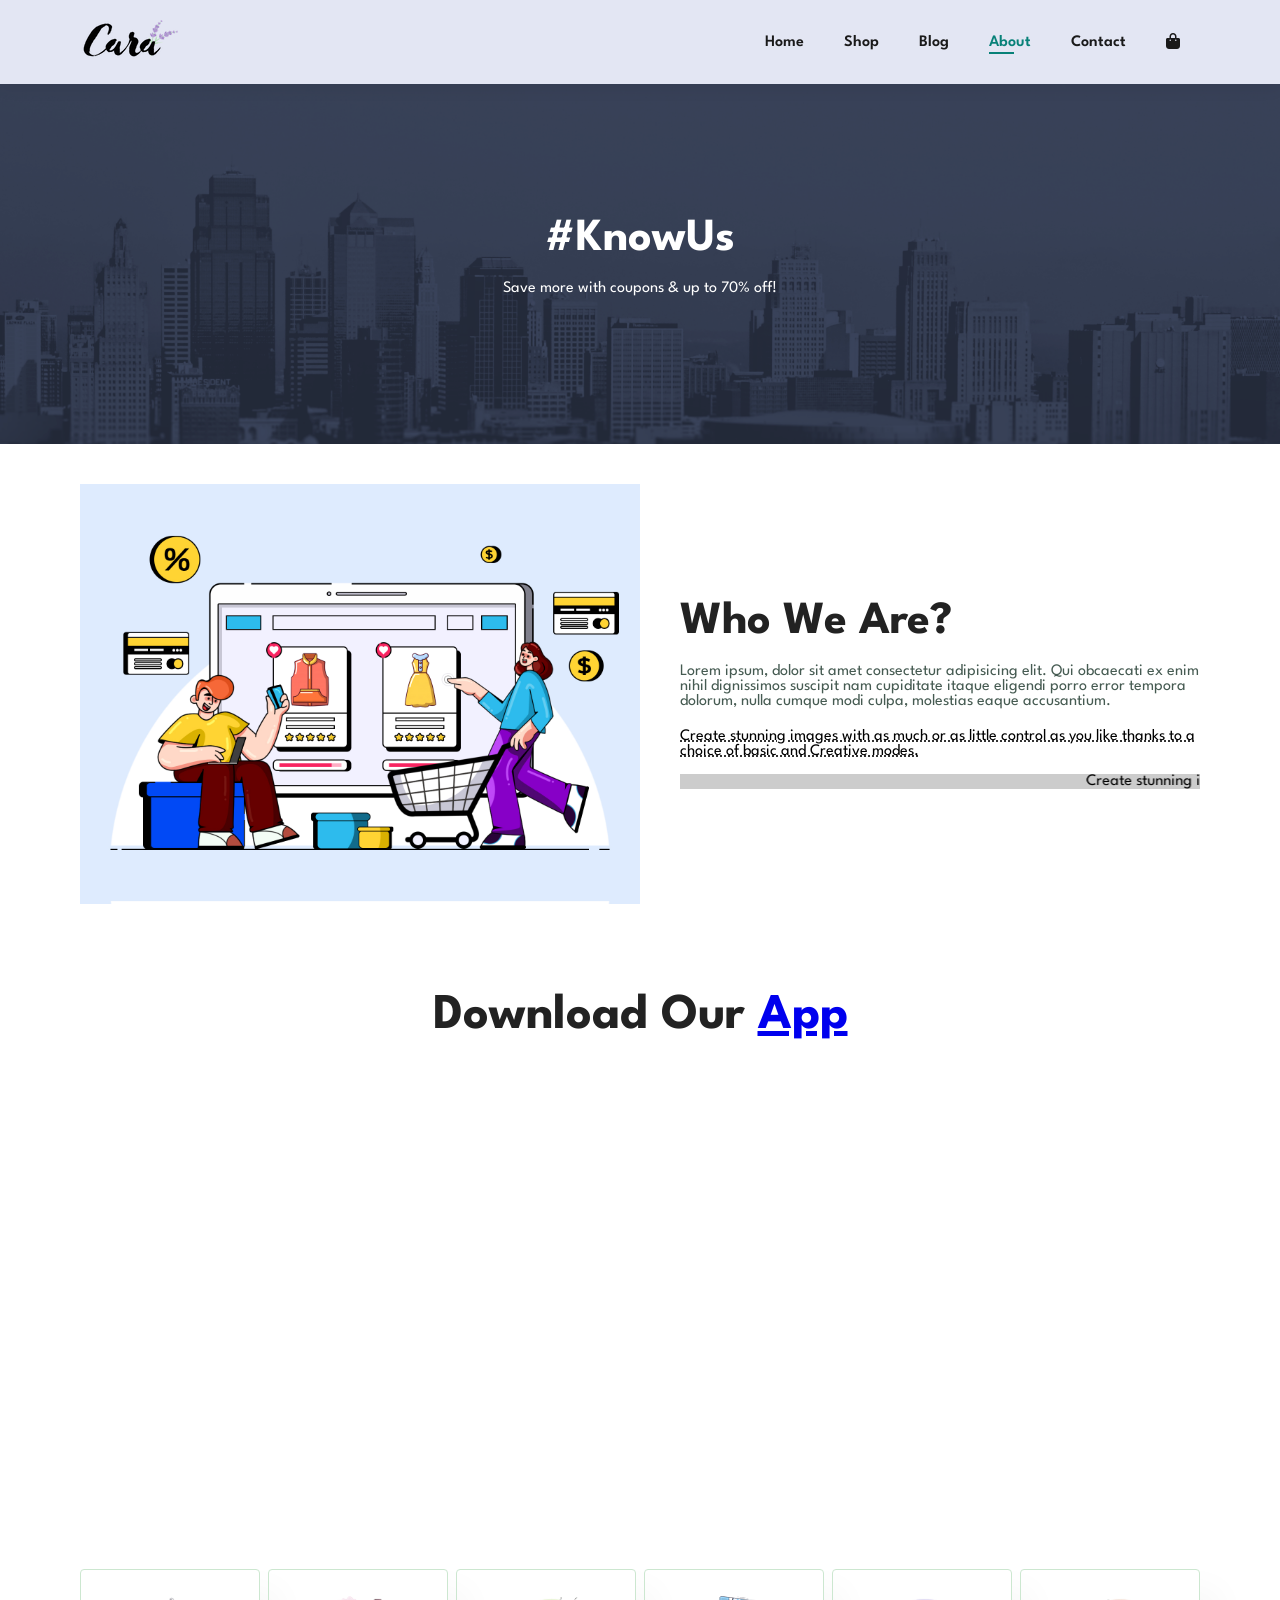
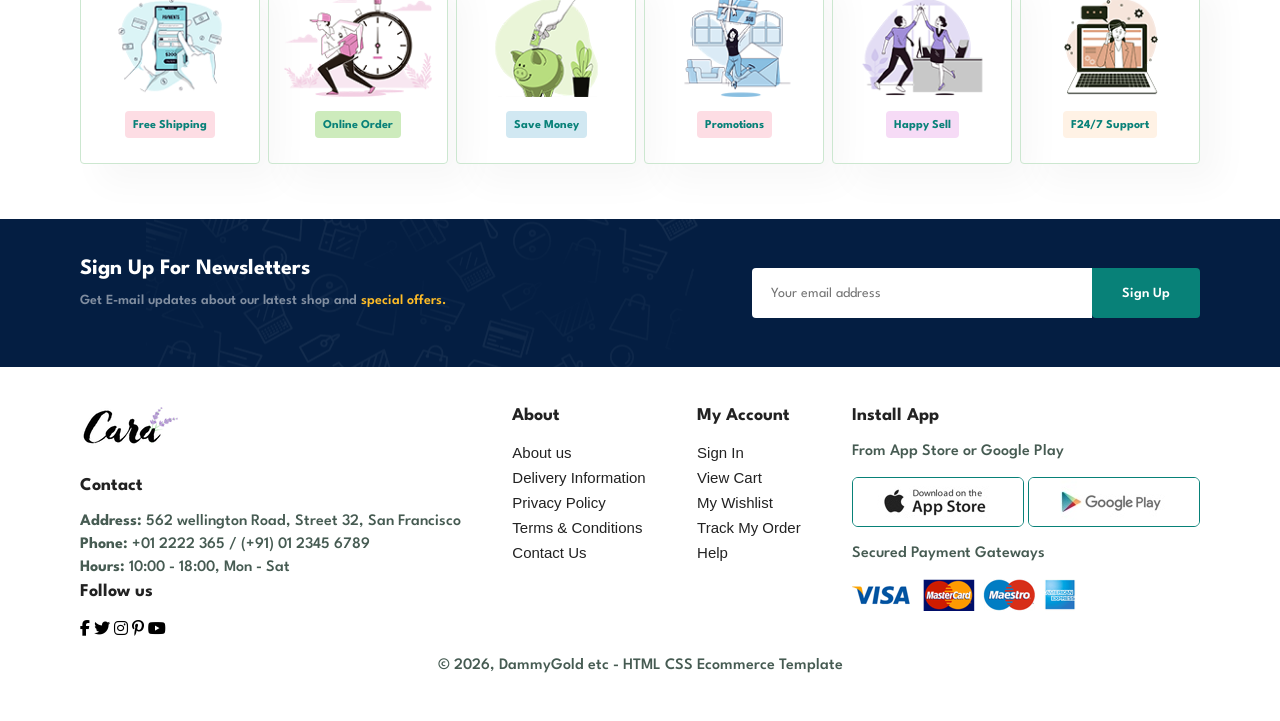
==== about.html @ b1c5bf8f "my practice on html css and javascript" ====
<!DOCTYPE html>
<html lang="en">
<head>
    <meta charset="UTF-8">
    <meta name="viewport" content="width=device-width, initial-scale=1.0">
    <title>SHOP | E-COMMERCE</title>
    <link rel="stylesheet" href="style.css">
    <link rel="stylesheet" href="https://cdnjs.cloudflare.com/ajax/libs/font-awesome/6.5.0/css/all.min.css">
</head>
<body>
    <section id="header">
        <a href="#"><img src="IMAGE/logo.png" class="logo" alt=""></a>
        <div>
            <ul id="navbar">
                <li><a href="index.html">Home</a></li>
                <li><a href="shop.html">Shop</a></li>
                <li><a href="blog.html">Blog</a></li>
                <li><a class="active" href="about.html">About</a></li>
                <li><a href="contact.html">Contact</a></li>
                <li id="lg-bag"><a href="cart.html"><i class="fa-solid fa-shopping-bag"></i></a></li>
                <a href="#" id="close"><i class="fa-solid fa-times "></i></a>
            </ul>
        </div>
        <div id="mobile">
            <a href="cart.html"><i class="fa-solid fa-shopping-bag"></i></a>
            <i id="bar" class="fa-solid fa-outdent"></i>
        </div>
    </section>
    <section id="page-header" class="about-header">
        <h2>#KnowUs</h2> 
        <p>Save more with coupons & up to 70% off!</p>
    </section>
    <section id="about-head" class="section-p1">
        <img src="IMAGE/about/a6.jpg" alt="">
        <div>
            <h2>Who We Are?</h2>
            <p>Lorem ipsum, dolor sit amet consectetur adipisicing elit. Qui obcaecati ex enim nihil dignissimos suscipit nam cupiditate itaque eligendi porro error tempora dolorum, nulla cumque modi culpa, molestias eaque accusantium.</p>
            <abbr title="">Create stunning images with as much or as little control as you like thanks to a choice of basic and Creative modes.</abbr>
            <br><br>
            <marquee bgcolor="#ccc" loop="-1" scrollamount="5" width="100%">Create stunning images with as much or as little control as you like thanks to a choice of basic and Creative modes.</marquee>
        </div>

    </section>
    <section id="about-app" class="section-p1">
        <h1>Download Our <a href="#">App</a></h1>
        <div class="video">
            <video src="IMAGE/about/1.mp4" autoplay muted loop></video>
        </div>
    </section>
    <section id="feature" class="section-p1">
        <div class="feature-box">
            <img src="IMAGE/features/f1.png" alt="">
            <h6>Free Shipping</h6>
        </div>
        <div class="feature-box">
            <img src="IMAGE/features/f2.png " alt="">
            <h6>Online Order</h6>
        </div>
        <div class="feature-box">
            <img src="IMAGE/features/f3.png" alt="">
            <h6>Save Money</h6>
        </div>
        <div class="feature-box">
            <img src="IMAGE/features/f4.png" alt="">
            <h6>Promotions</h6>
        </div>
        <div class="feature-box">
            <img src="IMAGE/features/f5.png" alt="">
            <h6>Happy Sell</h6>
        </div>
        <div class="feature-box">
            <img src="IMAGE/features/f6.png" alt="">
            <h6>F24/7 Support</h6>
        </div>
    </section>
    <section id="newsletter" class="section-p1" class="section-m1">
        <div class="newstext">
            <h4>Sign Up For Newsletters</h4>
            <p>Get E-mail updates about our latest shop and <span>special offers.</span></p>
        </div>
        <div class="form">
            <input type="text" placeholder="Your email address">
            <button class="normal">Sign Up</button>
        </div>

    </section>
    <footer class="section-p1">
        <div class="col">
            <img class="logo" src="IMAGE/logo.png" alt="">
            <h4>Contact</h4>
            <p><strong>Address:</strong> 562 wellington Road, Street 32, San Francisco</p>
            <p><strong>Phone:</strong> +01 2222 365 / (+91) 01 2345 6789</p>
            <p><strong>Hours:</strong> 10:00 - 18:00, Mon - Sat</p> 
            <div class="follo">
                <h4>Follow us</h4>
                <div class="icon">
                    <i class="fab fa-facebook-f"></i>
                    <i class="fab fa-twitter"></i> 
                    <i class="fab fa-instagram"></i>
                    <i class="fab fa-pinterest-p"></i>
                    <i class="fab fa-youtube"></i>
                </div>
            </div>
        </div>
        <div class="col">
            <h4>About</h4>
            <a href="#">About us</a>
            <a href="#">Delivery Information</a>
            <a href="#">Privacy Policy</a>
            <a href="#">Terms & Conditions</a>
            <a href="#">Contact Us</a>
        </div>
        <div class="col">
            <h4>My Account</h4>
            <a href="#">Sign In</a>
            <a href="#">View Cart</a>
            <a href="#">My Wishlist</a>
            <a href="#">Track My Order</a>
            <a href="#">Help</a>
        </div>
        <div class="col install">
            <h4>Install App</h4>
            <p>From App Store or Google Play</p>
            <div class="row">
                <img src="IMAGE/pay/app.jpg" alt="">
                <img src="IMAGE/pay/play.jpg" alt="">
            </div>
            <p>Secured Payment Gateways</p>
            <img src="IMAGE/pay/pay.png" alt=""> 
        </div>
        <div class="copyright">
            <p>&copy; 2026, DammyGold etc - HTML CSS Ecommerce Template </p>
        </div>
        
    </footer>
</body>
</html>
---- style.css ----
@import url('https://fonts.googleapis.com/css2?family=Spartan:wght@100;200;300;400;500;600;700;800;900&display=swap');

* {
    margin: 0;
    padding: 0;
    box-sizing: border-box;
    font-family: 'Spartan', sans-serif;
}

h1 {
    font-size: 50px;
    line-height: 64px;
    color: #222;
}

h2 {
    font-size: 46px;
    line-height: 54px;
    color: #222;
}

h4 {
    font-size: 20px;
    color: #222;
}

h6 {
    font-weight: 700;
    font-size: 12px;
}

p {
    font-size: 16px;
    color: #465b52;
    margin: 15px 0 20px 0;
}

.section-p1 {
    padding: 40px 80px;
}

.section-m1 {
    margin: 40px 0;
}

button.normal {
    font-size: 14px;
    font-weight: 600;
    padding: 15px 30px;
    color: #000;
    background-color: #fff;
    border-radius: 4px;
    cursor: pointer;
    border: none;
    outline: none;
    transition: 0.2s;
}

button.win {
    font-size: 13px;
    font-weight: 600;
    padding: 15px 20px;
    color: #fff;
    background-color: transparent;
    cursor: pointer;
    border: 1px solid #fff;
    outline: none;
    transition: 0.2s;
}

body {
    width: 100%;
}

/* header start */
#header {
    padding: 20px 80px;
    background-color: #e3e6f3;
    display: flex;
    align-items: center;
    justify-content: space-between;
    box-shadow: 0 5px 15px rgba(0, 0, 0, 0.06);
    z-index: 999;
    position: sticky;
    top: 0;
    left: 0;
}

#navbar {
    display: flex;
    align-items: center;
    justify-content: center;
}

#navbar li {
    list-style: none;
    padding: 0 20px;
    position: relative;
}

#navbar li a {
    text-decoration: none;
    font-size: 16px;
    font-weight: 600;
    color: #1a1a1a;
    transition: 0.3s ease;
}

#navbar li a:hover,
#navbar li a.active {
    color: #088178;
}

#navbar li a.active::after,
#navbar li a:hover::after {
    content: "";
    width: 30%;
    height: 2px;
    background: #088178;
    position: absolute;
    bottom: -4px;
    left: 20px;
}

#mobile {
    display: none;
    align-items: center;
}

#close {
    display: none;
}

/* Hero Page */
#hero {
    background-image: url(IMAGE/hero4.png);
    height: 70vh;
    width: 100%;
    background-position: top 25% right 0;
    background-size: cover;
    padding: 0 80px;
    display: flex;
    align-items: flex-start;
    justify-content: center;
    flex-direction: column;
}

#hero h4 {
    padding-bottom: 15px;
}

#hero h1 {
    color: #088178;
}

#hero button {
    background-image: url(IMAGE/button.png);
    background-color: transparent;
    color: #088178;
    border: 0;
    padding: 14px 80px 14px 65px;
    background-repeat: no-repeat;
    cursor: pointer;
    font-weight: 700;
    font-size: 15px;
}

/* FEATURE PAGE */
#feature {
    display: flex;
    align-items: center;
    justify-content: space-between;
    flex-wrap: wrap;
}

#feature .feature-box {
    width: 180px;
    text-align: center;
    padding: 25px 15px;
    box-shadow: 20px 20px 34px rgba(0, 0, 0, 0.03);
    border: 1px solid #cce7d0;
    border-radius: 4px;
    margin: 15px 0;
}

#feature .feature-box:hover {
    box-shadow: 10px 10px 54px rgba(70, 62, 221, 0.1);
}

#feature .feature-box img {
    width: 100%;
    margin-bottom: 10px;
}

#feature .feature-box h6 {
    display: inline-block;
    padding: 9px 8px 6px 8px;
    line-height: 1;
    border-radius: 4px;
    color: #088178;
    background-color: #fddde4;
}

#feature .feature-box:nth-child(2) h6 {
    background-color: #cdebbc;
}

#feature .feature-box:nth-child(3) h6 {
    background-color: #d1e8f2;
}

#feature .feature-bo:nth-child(4) h6 {
    background-color: #cdd4f8;
}

#feature .feature-box:nth-child(5) h6 {
    background-color: #f6dbf6;
}

#feature .feature-box:nth-child(6) h6 {
    background-color: #fff2e5;
}

/* Product page */
#product-1 {
    text-align: center;
}

#product-1 .pro {
    width: 23%;
    min-width: 280px;
    padding: 10px 12px;
    border: 1px solid #cce7d0;
    border-radius: 25px;
    cursor: pointer;
    box-shadow: 20px 20px 30px rgba(0, 0, 0, 0.02);
    margin: 15px 0;
    position: relative;
}

#product-1 .pro:hover {
    box-shadow: 20px 20px 30px rgba(0, 0, 0, 0.06);
}

#product-1 .pro img {
    width: 100%;
    border-radius: 20px;
}

#product-1 .pro .des {
    text-align: start;
    padding: 10px 0;
}

#product-1 .pro .des span {
    color: #606063;
    font-size: 12px;
}

#product-1 .pro .des h5 {
    padding-top: 7px;
    color: #1a1a1a;
    font-size: 14px;
}

#product-1 .pro .des i {
    font-size: 12px;
    color: rgb(243, 181, 25);
}

#product-1 .pro .des h4 {
    padding-top: 7px;
    font-size: 15px;
    font-weight: 700;
    color: #088178;
}

#product-1 .pro .fa-shopping-cart {
    width: 40px;
    height: 40px;
    line-height: 40px;
    background-color: #e8f6ea;
    border-radius: 50px;
    font-weight: 700;
    color: #088178;
    border: 1px solid #cce7d0;
    position: absolute;
    bottom: 20px;
    right: 10px;
}

#product-1 .pro-container {
    display: flex;
    justify-content: space-between;
    align-items: center;
    padding-top: 20px;
    flex-wrap: wrap;
}

/* Banner page */
#banner {
    display: flex;
    flex-direction: column;
    justify-content: center;
    align-items: center;
    text-align: center;
    background-image: url(IMAGE/banner/b2.jpg);
    width: 100%;
    height: 40vh;
    background-size: cover;
    background-position: center;
}

#banner h4 {
    color: #fff;
    font-size: 16px;
}

#banner h2 {
    color: #fff;
    font-size: 30px;
    padding: 10px 0;
}

#banner h2 span {
    color: #ef3636;
}

#banner button:hover {
    color: #fff;
    background: #088178;
}

/* banner box  */
#sm-banner {
    display: flex;
    justify-content: space-between;
    flex-wrap: wrap;
}

#sm-banner .banner-box {
    display: flex;
    flex-direction: column;
    justify-content: center;
    align-items: flex-start;
    background-image: url(IMAGE/banner/b17.jpg);
    min-width: 800px;
    height: 50vh;
    background-size: cover;
    background-position: center;
    padding: 30px;
}

#sm-banner .banner-box2 {
    background-image: url(IMAGE/banner/b10.jpg);
}

#sm-banner h4 {
    color: #fff;
    font-size: 20px;
    font-weight: 300;
}

#sm-banner h2 {
    color: #fff;
    font-size: 28px;
    font-weight: 800;
}

#sm-banner span {
    color: #fff;
    font-size: 14px;
    font-weight: 500;
    padding-bottom: 15px;
}

#sm-banner .banner-box:hover button {
    background: #088178;
    border: 1px solid #088178;

}

/* BANNER 3 */
#banner-3 {
    display: flex;
    justify-content: space-between;
    flex-wrap: wrap;
    padding: 0 80px;
}

#banner-3 .banner-box {
    display: flex;
    flex-direction: column;
    justify-content: center;
    align-items: flex-start;
    background-image: url(IMAGE/banner/b7.jpg);
    min-width: 30%;
    height: 30vh;
    background-size: cover;
    background-position: center;
    padding: 20px;
    margin-bottom: 20px;
}

#banner-3 .banner-box2 {
    background-image: url(IMAGE/banner/b4.jpg);
}

#banner-3 .banner-box3 {
    background-image: url(IMAGE/banner/b18.jpg);
}

#banner-3 h2 {
    color: #fff;
    font-weight: 900;
    font-size: 22px;
}

#banner-3 h3 {
    color: #ec544e;
    font-weight: 800;
    font-size: 15px;
}

/* NEWSLETTER */
#newsletter {
    display: flex;
    justify-content: space-between;
    flex-wrap: wrap;
    align-items: center;
    background-image: url(IMAGE/banner/b14.png);
    background-repeat: no-repeat;
    background-position: 20% 30%;
    background-color: #041e42;
}

#newsletter h4 {
    font-size: 22px;
    font-weight: 700;
    color: #fff;
}

#newsletter p {
    font-size: 14px;
    font-weight: 600;
    color: #818ea0;
}

#newsletter p span {
    color: #ffbd27;
}

#newsletter .form {
    display: flex;
    width: 40%;
}

#newsletter input {
    height: 3.125rem;
    padding: 0 1.25em;
    font-size: 14px;
    width: 100%;
    border: 1px solid transparent;
    border-radius: 4px;
    outline: none;
    border-top-right-radius: 0;
    border-bottom-right-radius: 0;
}

#newsletter button {
    background-color: #088178;
    color: #fff;
    white-space: nowrap;
    border-top-left-radius: 0;
    border-top-left-radius: 0;
}

/* footer section */
footer {
    display: flex;
    flex-wrap: wrap;
    justify-content: space-between;
}

footer .col {
    display: flex;
    flex-direction: column;
    align-items: flex-start;
    margin-bottom: 20px;
}

footer .logo {
    margin-bottom: 30px;
}

footer h4 {
    font-size: 18px;
    font-weight: 700;
    padding-bottom: 20px;
}

footer p {
    font-size: 16px;
    font-weight: 550;
    margin: 0 0 8px 0;
}

footer a {
    font-size: 15px;
    font-family: 'Segoe UI', Tahoma, Geneva, Verdana, sans-serif;
    font-weight: 500;
    text-decoration: none;
    color: #222;
    margin: 0 0 8px 0;
}

footer .follow {
    margin-top: 20px;
}

footer .follow i {
    color: #465b52;
    padding-right: 4px;
    cursor: pointer;
}

footer .install .row img {
    border: 1px solid #088178;
    border-radius: 6px;
}

footer .install img {
    margin: 10px 0 15px 0;
}

footer .follow i:hover,
footer a:hover {
    color: #088178;
}

footer .copyright {
    width: 100%;
    text-align: center;
}

/* RESPONSIVENESS */
@media (max-width: 799px) {
    .section-p1 {
        padding: 40px 40px;
    }

    #navbar {
        display: flex;
        flex-direction: column;
        align-items: flex-start;
        justify-content: flex-start;
        position: fixed;
        top: 0;
        right: -300px;
        height: 100vh;
        width: 300px;
        background-color: #e3e6f3;
        box-shadow: 0 40px 60px rgba(0, 0, 0, 0.1);
        padding: 80px 0 0 10px;
        transition: 0.3s;
    }

    #navbar.active {
        right: 0px;
    }

    #navbar li {
        margin-bottom: 25px;
    }

    #mobile {
        display: flex;
        align-items: center;
    }

    #mobile i {
        color: #1a1a1a;
        font-size: 24px;
        padding-left: 20px;
    }

    #close {
        display: initial;
        position: absolute;
        top: 30px;
        left: 30px;
        color: #222;
        font-size: 24px;
    }

    #lg-bag {
        display: none;

    }

    #hero {
        height: 70vh;
        padding: 0 80px;
        background-position: top 305 right 30%;
    }

    #feature {
        justify-content: center;
    }

    #feature .feature-box {
        margin: 15px 15px;
    }

    #product-1 .pro-container {
        justify-content: center;
    }

    #product-1 .pro {
        margin: 15px;
    }

    #banner {
        height: 20vh;
    }

    #sm-banner .banner-box {

        min-width: 100%;
        height: 50vh;
        padding: 30px;
    }

    #banner-3 {
        padding: 0 40px;
    }

    #banner-3 .banner-box {
        width: 28%;
    }

    #newsletter .form {
        width: 70%;
    }

    /* blog */
    #blog .blog-img {
    width: 100% !important;
    margin-right: 0px !important;
}
#blog .blog-box{
    display: flex;
    gap: 40px!important;
}
#blog img{
    height: 200px !important;
} 
#blog .blog-box h1{
    font-size: 60px !important;
    
}
/* contact page */
#form-details {
    padding: 40px !important;
    border: 1px solid #e1e1e1;
}
#form-details form {
    width: 50% !important;
}
/* cart page */

}

@media (max-width: 477px) {
    .section-p1 {
        padding: 20px;
    }

    #header {
        padding: 10px 30px;
    }

    h1 {
        font-size: 38px;
    }

    h2 {
        font-size: 32px;

    }

    #hero {
        padding: 0 20px;
        background-position: 55%;
    }

    #feature {
        justify-content: space-between;
    }

    #feature .feature-box {
        width: 155px;
        margin: 0 0 15px 0;
    }

    #product-1 .pro {
        width: 100%;
    }

    #banner {
        height: 40vh;
    }

    #sm-banner .banner-box {
        height: 40vh;
    }

    #sm-banner .banner-box2 {
        margin-top: 20px;
    }

    #banner-3 {
        padding: 0 20px;
    }

    #banner-3 .banner-box {
        width: 100%;
    }
    #newsletter .form{
    width: 100%;
} 
#newsletter {
    padding:40px 20px;
}
footer .copyright{
    text-align: start;
} 

/* SINGLE PRODUCT */
#prodetails{
    display: flex;
    flex-direction: column;
}
#prodetails .single-pro-image {
    width: 100% !important;
    margin-right: 0px;
}
#prodetails .single-pro-details {
    width: 100% !important;
}
/* BLOG PAGE */
#blog .blog-box {
    display: flex;
    flex-direction: column;
    align-items: flex-start;
}
#blog {
    padding: 100px 20px 0 20px !important;
}
#blog .blog-img {
    width: 100% !important;
    margin-right: 0px !important;
}
/* ABOUT PAGE  */
#about-head {
    flex-direction: column;
}
#about-head img {
    width: 100% !important;
    margin-bottom: 20px;
}
#about-head div {
    padding-left: 0px !important;
}
#about-app .video {
    width: 100% !important;
}
h1 {
    font-size: 30px !important;
}
/* Contact Page */
#contact-details {
    flex-direction: column;   
}
#contact-details .details {
    width: 100% !important;
    margin-bottom: 30px !important;
}
#contact-details .map {
    width: 100% !important;
}
#form-details {
    margin: 10px !important;
    padding: 30px 10px !important;
    flex-wrap: wrap;
}
#form-details form {
    width: 100% !important;
    margin-bottom: 30px!important;
}
/* cart page */
#cart-add {
    flex-direction: column;
}
#coupon{
    width: 100% !important;
}
#subtotal {
    width: 100% !important;
    padding: 20px !important;
}
}



/* SHOP STYLING */
#page-header{
    background-image: url(IMAGE/banner/b1.jpg);
    width: 100%;
    height: 40vh;
    background-size: cover;
    display: flex;
    justify-content: center;
    text-align: center;
    flex-direction: column;
    padding: 14px;
}
#page-header h2, #page-header p {
    color: #fff;
}
#pagination{
    text-align: center;
}
#pagination a{
    text-decoration: none;
    background-color: #088178;
    padding: 15px 20px;
    border-radius: 4px;
    color: #fff;
    font-weight: 600;
}
#pagination a i{
    font-size: 16px;
    font-weight: 600;
}

/* SINGLE PRODUCT */
#prodetails{
    display: flex;
    margin-top: 20px;

}
#prodetails .single-pro-image{
    width: 30%;
    margin-right: 50px;
}
.small-img-group{
    display: flex;
    justify-content: space-between;
}
.small-img-col{
    flex-basis: 24%;
    cursor: pointer;
}

#prodetails .single-pro-details{
    width: 30%;
    padding-top: 30px;
}
#prodetails .single-pro-details h4{
    padding: 40px 0 20px 0;
}
#prodetails .single-pro-details h2{
    font-size: 26px;
}
#prodetails .single-pro-details select{
    display: block;
    padding: 5px 10px;
    margin-bottom: 10px;
}
#prodetails .single-pro-details input{
    width: 50px;
    height: 47px;
    padding-left: 10px;
    font-size: 16px;
    margin-right: 10px;
}
#prodetails .single-pro-details input:focus{
    outline: none;
}
#prodetails .single-pro-details button{
    background-color: #088178;
    color: #fff;
}
#prodetails .single-pro-details span{
    line-height: 25px;
    text-align: justify!important;
    font-size: 18px;
}


/* BLOG STYLING */
#page-header.blog-header{
    background-image: url(IMAGE/banner/b19.jpg);
}
#blog{
    padding: 150px 150px 0 150px;
}

#blog .blog-box{
    display: flex;
    align-items: center;
    width: 100%;
    position: relative;
    padding-bottom: 90px;
}
#blog .blog-img{
    width: 50%; 
    margin-right: 40px;
}
#blog img{
    width: 100%;
    height: 400px;
    object-fit: cover;
} 
#blog .blog-details a{
    text-decoration: none;
    font-size: 20px;
    color: #000;
    font-weight: 700;
    position: relative;
    transition: 0.3s;
}
#blog .blog-details a::after{
    content: "";
    width: 50px;
    height: 1px;
    background-color: #000;
    position: absolute;
    top: 9px;
    right: -60px;
}
#blog .blog-details a:hover{
    color: #088178;
}
#blog .blog-details a:hover::after{
    background-color: #088178;
}
#blog .blog-box h1{
    position: absolute;
    top: -40px;
    left: 0;
    font-size: 80px;
    font-weight: 700;
    color: #c9cbce;
    z-index: -9;
}


/* ABOUT STYLING */
#page-header.about-header{
    background-image: url(IMAGE/about/banner.png);
}
#about-head{
    display: flex;
    align-items: center;
}
#about-head img{
    width: 50%;
    height: auto;
}
#about-head div{
    padding-left: 40px;
}
#about-app{
    text-align: center;
}
#about-app .video{
    width: 70%;
    height: 100%;
    margin: 30px auto 0 auto;
}
#about-app .video video{
    width: 100%;
    height: 100%;
    border-radius: 20px;
}


/* contact page */
#contact-details{
    display: flex;
    align-items: center;
    justify-content: space-between;
}
#contact-details .details{
    width: 40%;
}
#contact-details .details span, #form-details form span{
    font-size: 20px;
}
#contact-details .details h2, #form-details form h2{
    font-size: 26px;
    line-height: 35px;
    padding: 20px 0;
}
#contact-details .details h3{
    font-size: 16px;
    padding-bottom: 15px;
}
#contact-details .details li{
    list-style: none;
    display: flex;
    padding: 10px 0;
}
#contact-details .details li i{
    font-size: 14px;
    padding-right: 22px;
}
#contact-details .details li p{
    margin: 0;
    font-size: 14px;
}
#contact-details .map{
    width: 55%;
    height: 400px;
}
#contact-details .map iframe{
    width: 100%;
    height: 100%;
}
#form-details{
    display: flex;
    justify-content: space-between;
    margin: 30px;
    padding: 80px;
    border: 1px solid #e1e1e1 ;
}
#form-details form{
    width: 65%;
    display: flex;
    flex-direction: column;
    align-items: flex-start;
}
#form-details form input, #form-details form  textarea{
    width: 100%;
    padding: 12px 15px;
    outline: none;
    margin-bottom: 20px;
    border: 1px solid #e1e1e1;
}
#form-details form button{
    background-color: #088178;
    color: white;
}
#form-details .people div{
    padding-bottom: 25px;
    display: flex;
    align-items: flex-start;
}
#form-details .people div img{
    width: 65px;
    height: 65px;
    object-fit: cover;
    margin-right: 15px;
}
#form-details .people div p{
    margin: 0;
    font-size: 13px;
    line-height: 25px;
}
#form-details .people div p span{
    display: block;
    font-size: 16px;
    font-weight: 600;
    color: #000;
}
/* CART PAGE */
#cart{
    overflow-x: auto;
}
#cart table{
    width: 100%;
    border-collapse: collapse;
    table-layout: fixed;
    white-space: nowrap;
}
#cart table img{
    width: 70px;
}
#cart table td:nth-child(1){
    width: 100px;
    text-align: center;
}
#cart table td:nth-child(2){
    width: 150px;
    text-align: center;
}
#cart table td:nth-child(3){
    width: 250px;
    text-align: center;
}
#cart table td:nth-child(4),#cart table td:nth-child(5),#cart table td:nth-child(6){
    width: 150px;
    text-align: center;
}
#cart table td:nth-child(5) input{
    width: 70px;
    padding: 10px 5px 10px 15px;
}
#cart table thead{
    border: 1px solid #e2e9e1;
    border-left: none;
    border-right: none;
}
#cart table thead td{
    font-weight: 700;
    text-transform: uppercase;
    font-size: 13px;
    padding: 18px 0;
}
#cart table tbody tr td{
    padding-top: 15px;
}
#cart table tbody td{
    font-size: 13px;
}
#cart-add{
    display: flex;
    flex-wrap: wrap;
    justify-content: space-between;
}
#coupon{
    width: 50%;
    margin-bottom: 30px;
}
#coupon h3, #subtotal h3{
    padding-bottom: 15px;
}
#coupon input{
    padding: 10px 20px;
    outline: none;
    width: 60%;
    margin-right: 10px;
    border: 1px solid #e2e9e1;
}
#coupon button, #subtotal button{
    background-color: #088178;
    color: #fff;
    padding: 12px 20px;
}
#subtotal{
    width: 50%;
    margin-bottom: 30px;
    border: 1px solid #e2e9e1;
    padding: 30px;
}
#subtotal table{
    border-collapse: collapse;
    width: 100%;
    margin-bottom: 20px;
}
#subtotal table td{
    width: 50%;
    border: 1px solid #e2e9e1;
    padding: 10px;
    font-size: 13px;
}
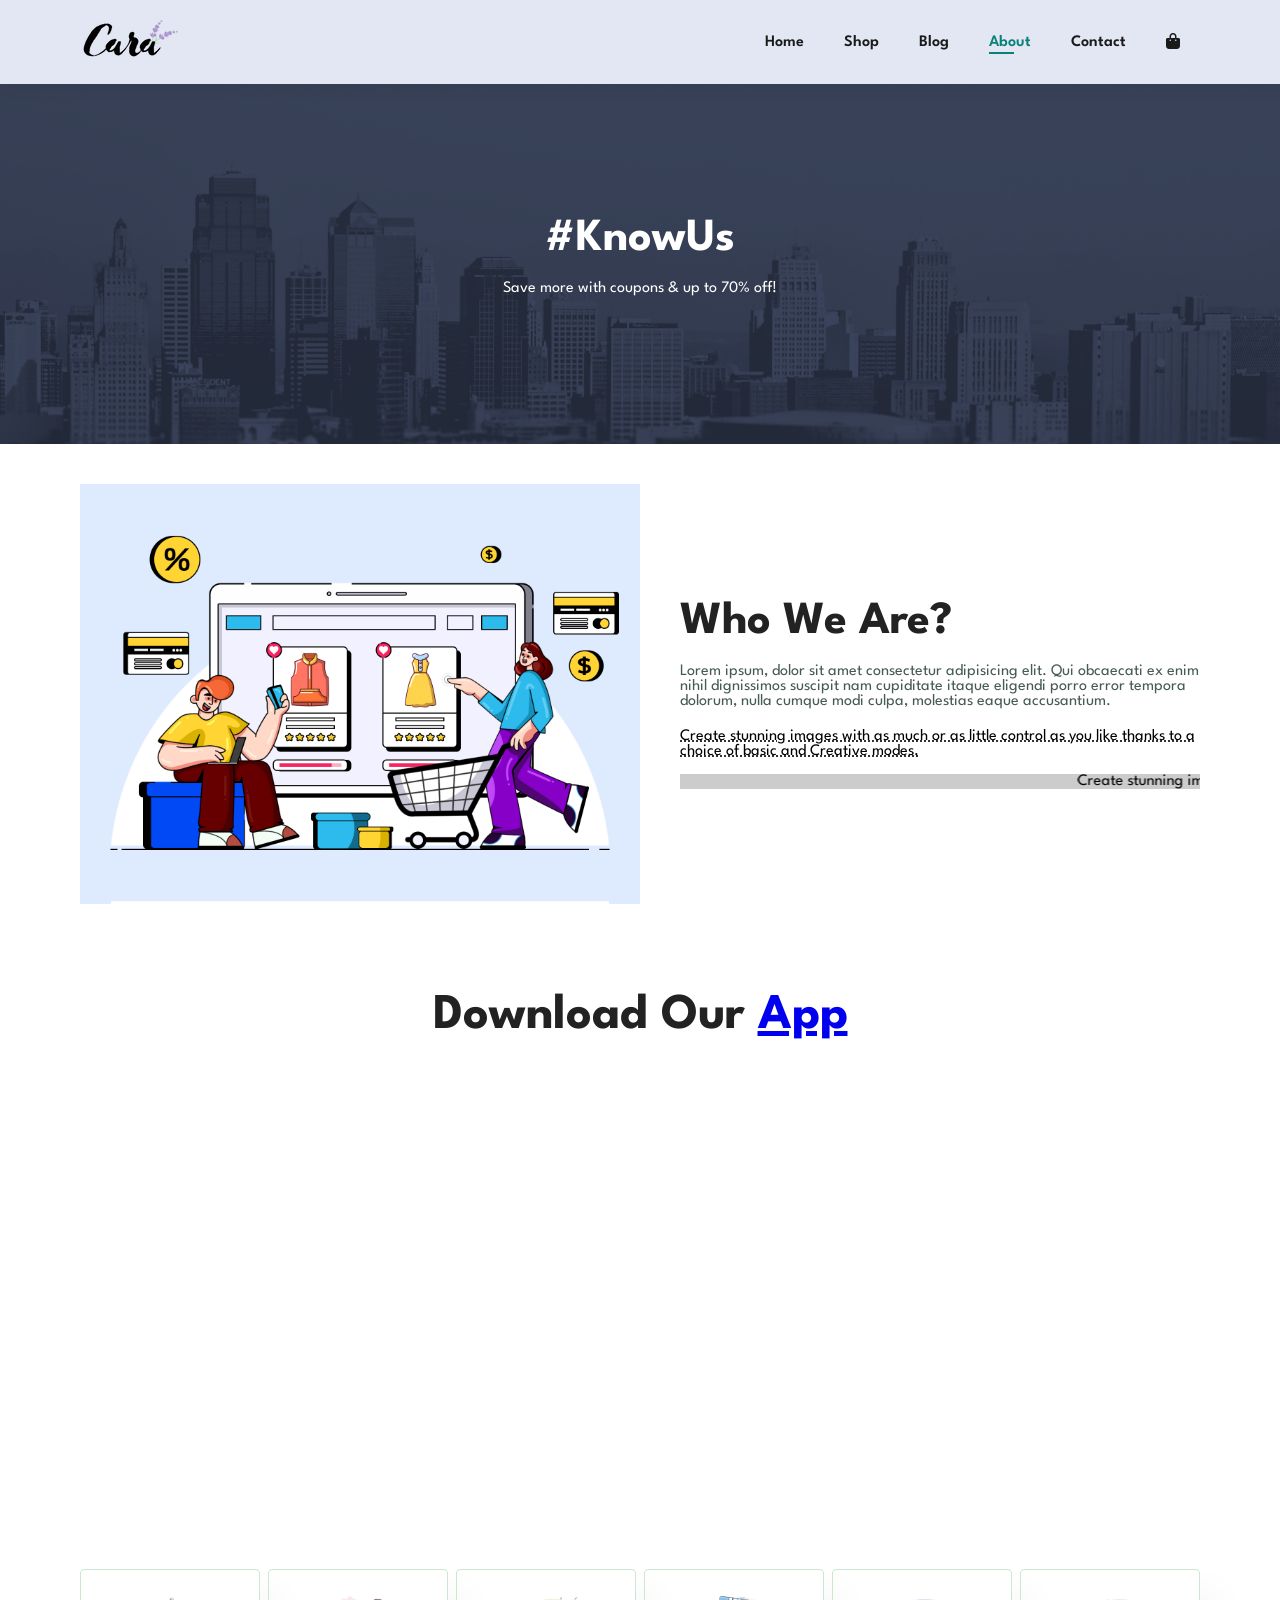
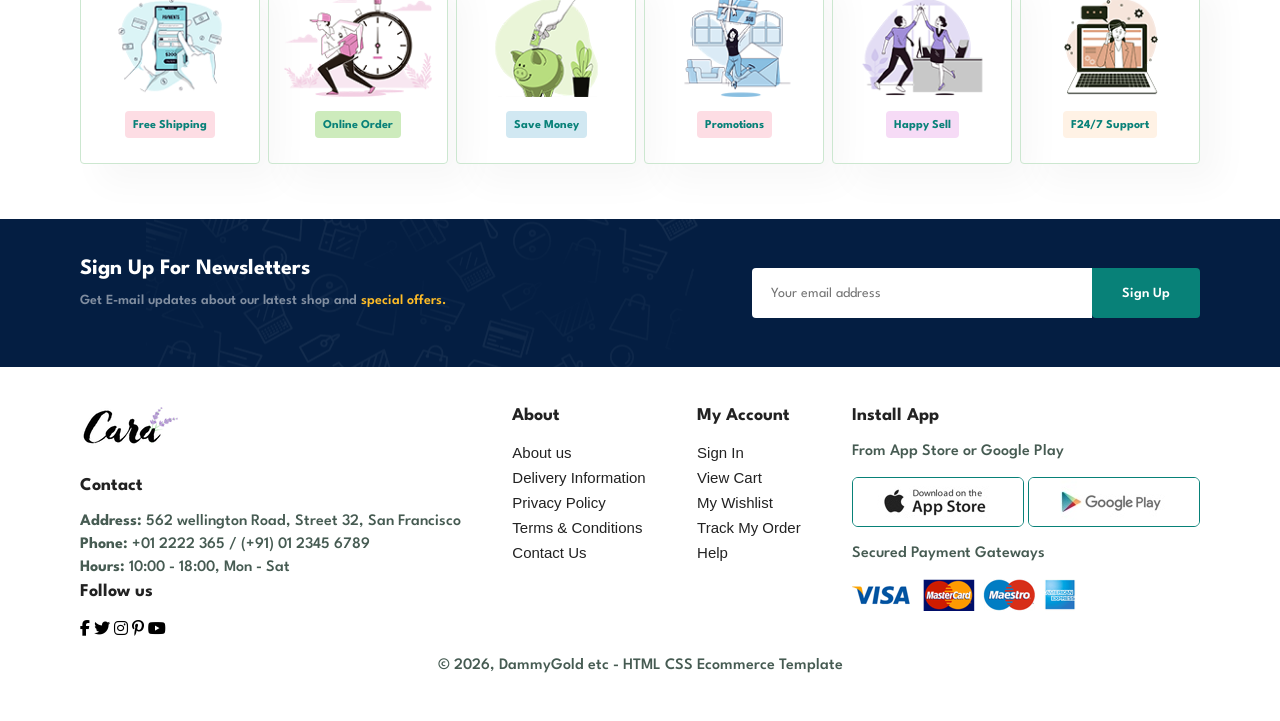
==== commit dd87d75b: "new changes" ====
--- a/about.html
+++ b/about.html
@@ -134,4 +134,20 @@
         
     </footer>
 </body>
+<script>
+    // toggle navbar
+const bar = document.getElementById('bar');
+const close = document.getElementById('close')
+const nav = document.getElementById('navbar');
+if (bar){
+    bar.addEventListener('click', () =>{
+        nav.classList.add('active')
+    }) 
+}
+if (close){
+    close.addEventListener('click', () =>{
+        nav.classList.remove('active')
+    })
+}
+</script>
 </html>
